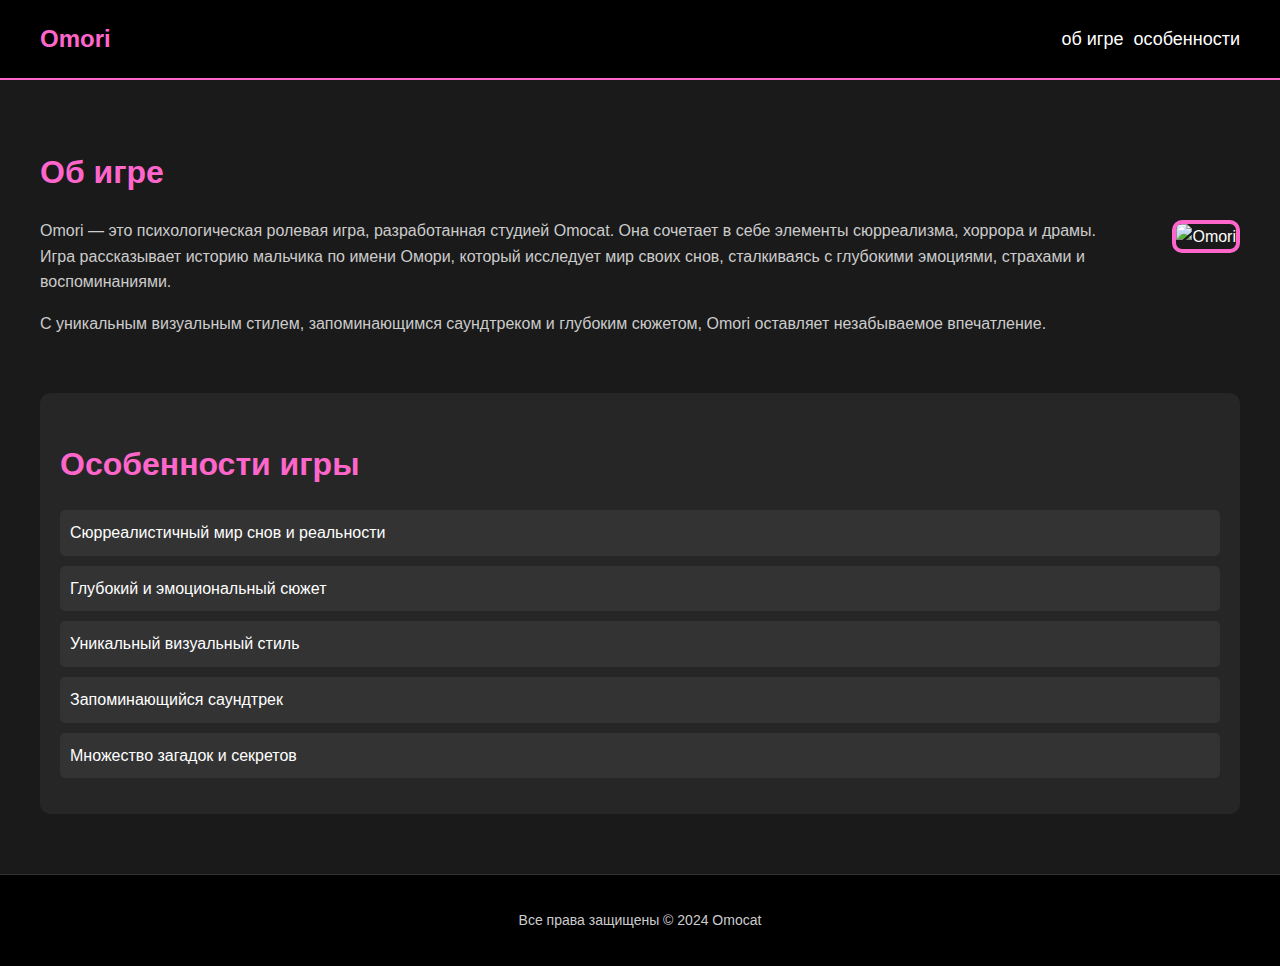
==== task2/index.html @ 939167b9 "выполнены таски 1-3" ====
<!DOCTYPE html>
<html lang="ru">
<head>
    <meta charset="UTF-8">
    <meta name="viewport" content="width=device-width, initial-scale=1.0">
    <title>Omori — Игра, которая изменит ваше восприятие</title>
    <link rel="stylesheet" href="styles.css">
</head>
<body>
    <header>
        <div class="header-content">
            <span class="logo">Omori</span>
            <nav>
                <a href="#about">об игре</a>
                <a href="#features">особенности</a>
            </nav>
        </div>
    </header>
    <main>
        <section id="about" class="about-game">
            <div class="text-content">
                <h2>Об игре</h2>
                <p>
                    Omori — это психологическая ролевая игра, разработанная студией Omocat. Она сочетает в себе элементы сюрреализма, хоррора и драмы. Игра рассказывает историю мальчика по имени Омори, который исследует мир своих снов, сталкиваясь с глубокими эмоциями, страхами и воспоминаниями.
                </p>
                <p>
                    С уникальным визуальным стилем, запоминающимся саундтреком и глубоким сюжетом, Omori оставляет незабываемое впечатление.
                </p>
            </div>
            <div class="image-content">
                <img src="https://steamuserimages-a.akamaihd.net/ugc/2038487334167830029/84C3C60D742E0E8590F6FC3034466DFF5ED5AFBE/?imw=512&imh=512&ima=fit&impolicy=Letterbox&imcolor=%23000000&letterbox=true" alt="Omori">
            </div>
        </section>
        <section id="features" class="features">
            <h2>Особенности игры</h2>
            <ul>
                <li>Сюрреалистичный мир снов и реальности</li>
                <li>Глубокий и эмоциональный сюжет</li>
                <li>Уникальный визуальный стиль</li>
                <li>Запоминающийся саундтрек</li>
                <li>Множество загадок и секретов</li>
            </ul>
        </section>
    </main>
    <footer>
        <p>Все права защищены &copy; 2024 Omocat</p>
    </footer>
</body>
</html>
---- task2/styles.css ----
body {
    font-family: 'Arial', sans-serif;
    margin: 0;
    padding: 0;
    background-color: #1a1a1a;
    color: #ffffff;
    line-height: 1.6;
}

header {
    background-color: #000000;
    padding: 20px 0;
    border-bottom: 2px solid #ff66cc;
}

.header-content {
    display: flex;
    justify-content: space-between;
    align-items: center;
    max-width: 1200px;
    margin: 0 auto;
    padding: 0 20px;
}

.logo {
    font-size: 24px;
    font-weight: bold;
    color: #ff66cc;
}

header nav {
    display: flex;
    gap: 10px;
}

header nav a {
    color: #ffffff;
    text-decoration: none;
    font-size: 18px;
    transition: color 0.3s ease;
}

header nav a:hover {
    color: #ff66cc;
}

main {
    max-width: 1200px;
    margin: 20px auto;
    padding: 20px;
}

.about-game {
    display: flex;
    justify-content: space-between;
    align-items: center;
    gap: 40px;
    margin-bottom: 40px;
}

.about-game .text-content {
    flex: 1;
}

.about-game h2 {
    font-size: 32px;
    color: #ff66cc;
    margin-bottom: 20px;
}

.about-game p {
    font-size: 16px;
    color: #cccccc;
}

.about-game .image-content img {
    width: 300px;
    height: 300px;
    border-radius: 10px;
    border: 4px solid #ff66cc;
}

.features {
    background-color: #262626;
    padding: 20px;
    border-radius: 10px;
}

.features h2 {
    font-size: 32px;
    color: #ff66cc;
    margin-bottom: 20px;
}

.features ul {
    list-style-type: none;
    padding: 0;
}

.features ul li {
    background-color: #333333;
    margin: 10px 0;
    padding: 10px;
    border-radius: 5px;
    font-size: 16px;
    color: #ffffff;
}

footer {
    text-align: center;
    font-size: 14px;
    color: #cccccc;
    padding: 20px 0;
    margin-top: 40px;
    background-color: #000000;
    border-top: 1px solid #333333;
}
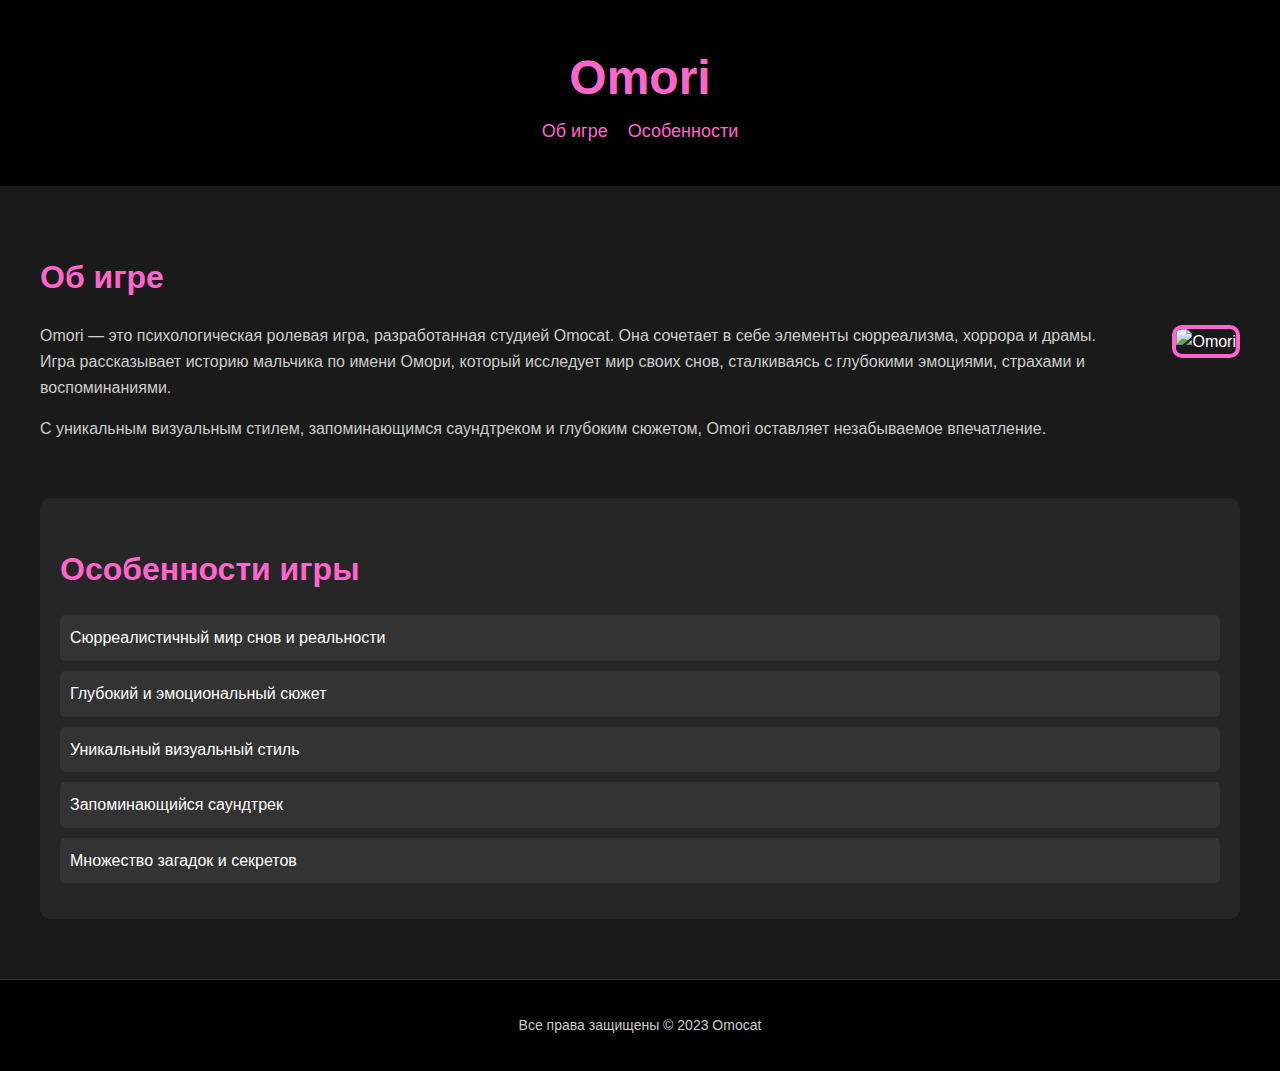
==== commit 2c7bb251: "Исправлена централизация хедера в таске 2" ====
--- a/task2/index.html
+++ b/task2/index.html
@@ -8,13 +8,11 @@
 </head>
 <body>
     <header>
-        <div class="header-content">
-            <span class="logo">Omori</span>
-            <nav>
-                <a href="#about">об игре</a>
-                <a href="#features">особенности</a>
-            </nav>
-        </div>
+        <h1>Omori</h1>
+        <nav>
+            <a href="#about">Об игре</a>
+            <a href="#features">Особенности</a>
+        </nav>
     </header>
     <main>
         <section id="about" class="about-game">
@@ -43,7 +41,7 @@
         </section>
     </main>
     <footer>
-        <p>Все права защищены &copy; 2024 Omocat</p>
+        <p>Все права защищены &copy; 2023 Omocat</p>
     </footer>
 </body>
 </html>--- a/task2/styles.css
+++ b/task2/styles.css
@@ -9,39 +9,37 @@
 
 header {
     background-color: #000000;
-    padding: 20px 0;
-    border-bottom: 2px solid #ff66cc;
+    text-align: center;
+    padding: 40px 0;
 }
 
-.header-content {
-    display: flex;
-    justify-content: space-between;
-    align-items: center;
-    max-width: 1200px;
-    margin: 0 auto;
-    padding: 0 20px;
+header h1 {
+    font-size: 48px;
+    margin: 0;
+    color: #ff66cc;
 }
 
-.logo {
-    font-size: 24px;
-    font-weight: bold;
-    color: #ff66cc;
+header p {
+    font-size: 18px;
+    color: #cccccc;
+    margin-bottom: 20px;
 }
 
 header nav {
     display: flex;
-    gap: 10px;
+    justify-content: center;
+    gap: 20px;
 }
 
 header nav a {
-    color: #ffffff;
+    color: #ff66cc;
     text-decoration: none;
     font-size: 18px;
     transition: color 0.3s ease;
 }
 
 header nav a:hover {
-    color: #ff66cc;
+    color: #ffffff;
 }
 
 main {
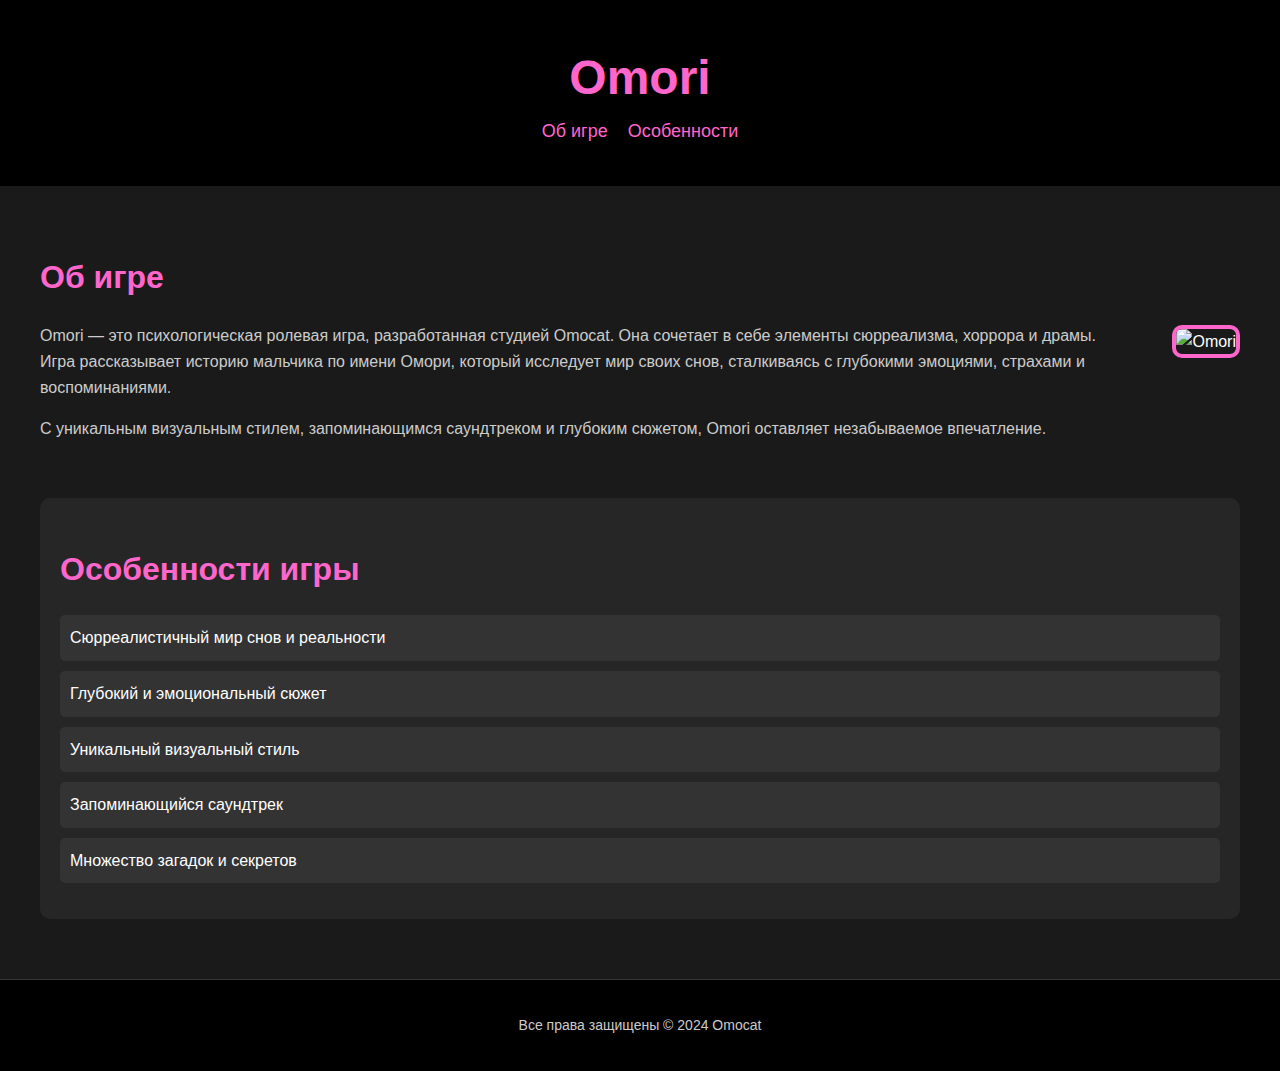
==== commit 75453d66: "Update index.html" ====
--- a/task2/index.html
+++ b/task2/index.html
@@ -41,7 +41,7 @@
         </section>
     </main>
     <footer>
-        <p>Все права защищены &copy; 2023 Omocat</p>
+        <p>Все права защищены &copy; 2024 Omocat</p>
     </footer>
 </body>
 </html>